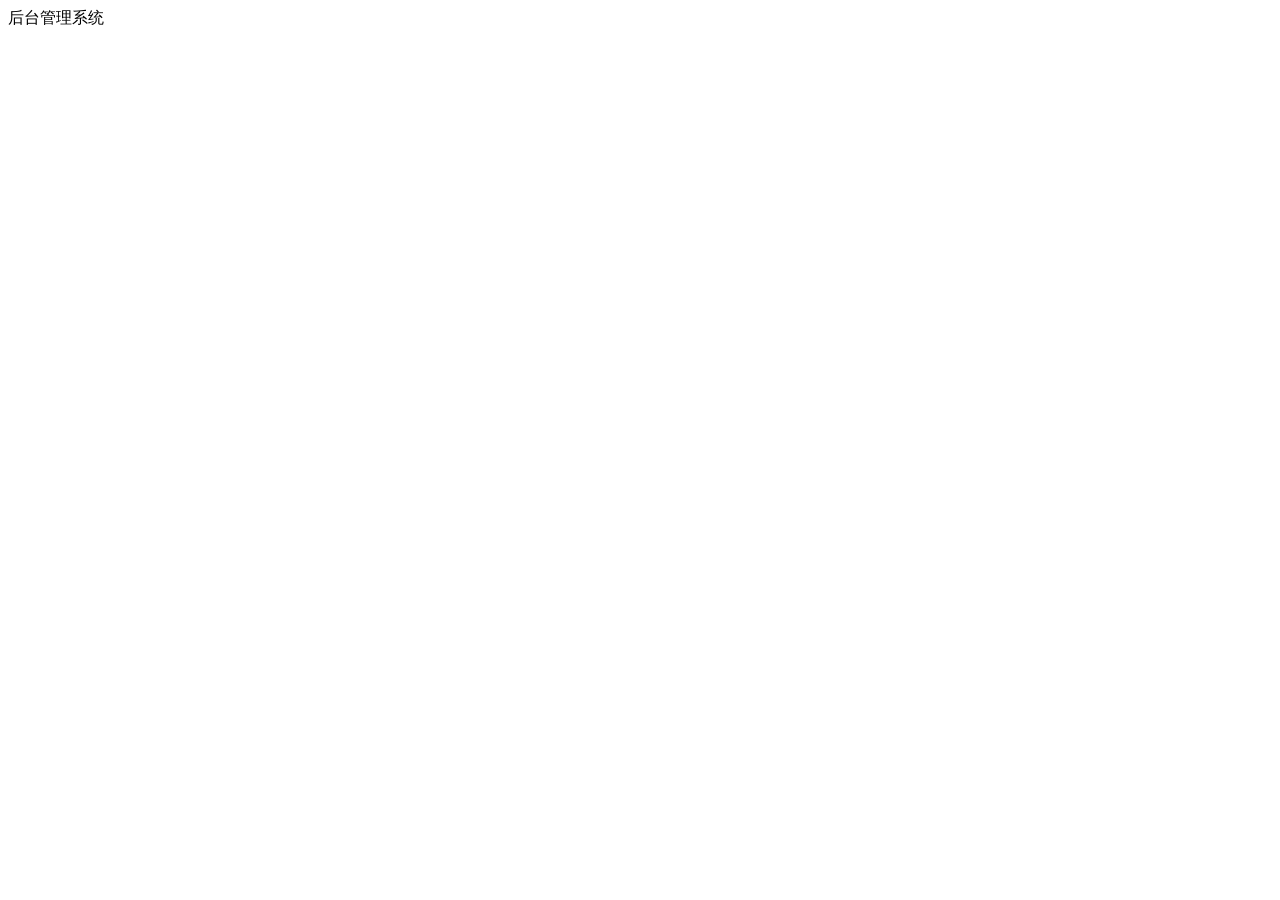
==== public/back/index.html @ 8fae5e10 "项目初始化" ====
<!DOCTYPE html>
<html lang="en">
<head>
  <meta charset="UTF-8">
  <meta name="viewport" content="width=device-width, initial-scale=1.0">
  <meta http-equiv="X-UA-Compatible" content="ie=edge">
  <title>Document</title>
</head>
<body>
  后台管理系统
  
</body>
</html>
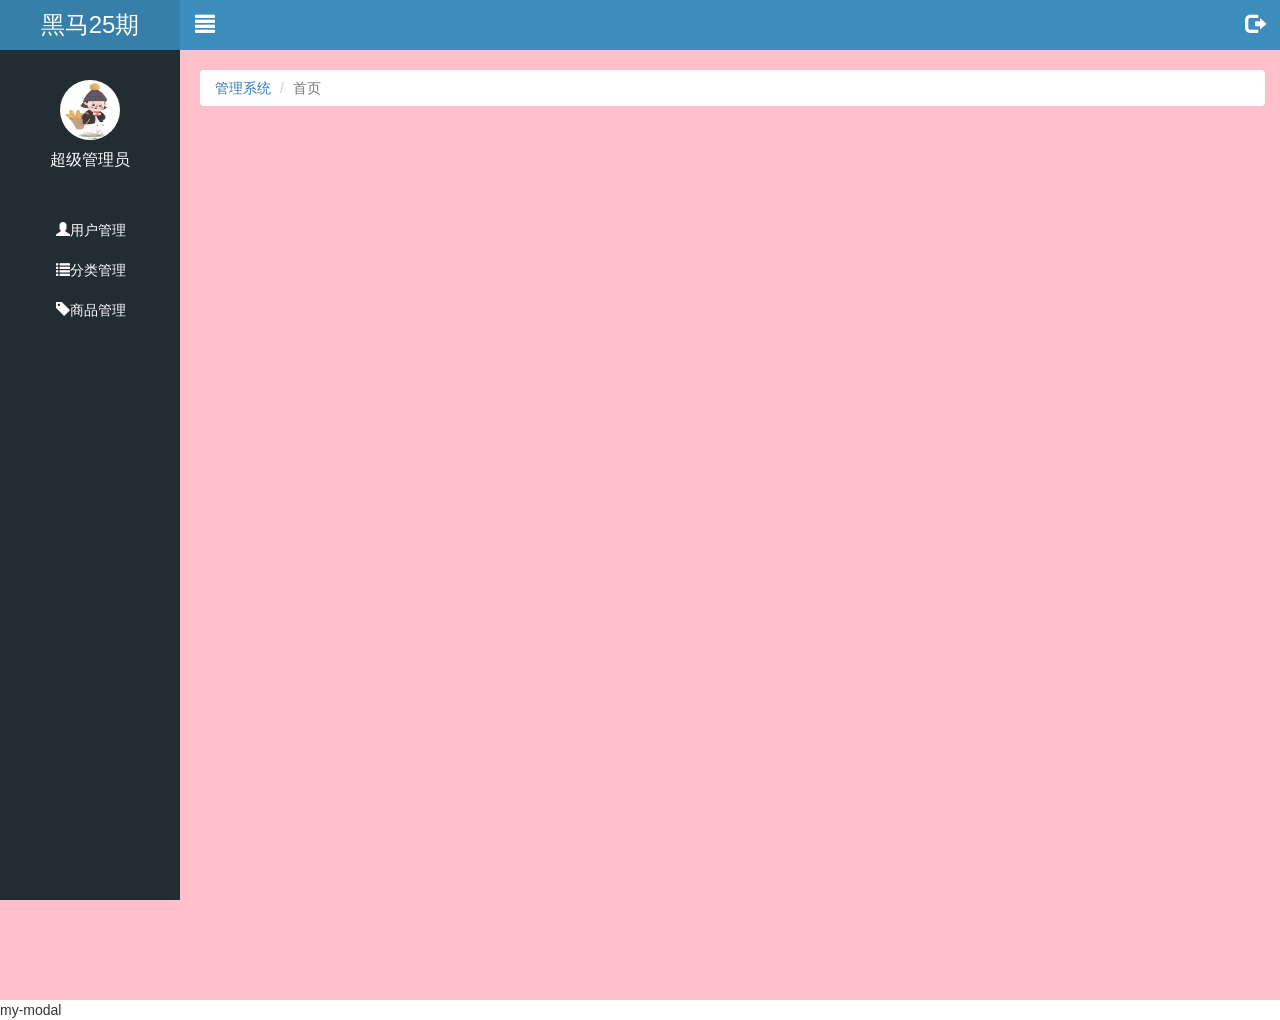
==== commit 26554be7: "首页公共部分完成" ====
--- a/public/back/index.html
+++ b/public/back/index.html
@@ -4,10 +4,81 @@
   <meta charset="UTF-8">
   <meta name="viewport" content="width=device-width, initial-scale=1.0">
   <meta http-equiv="X-UA-Compatible" content="ie=edge">
+  <link rel="stylesheet" href="./lib/bootstrap/css/bootstrap.min.css">
+  <link rel="stylesheet" href="./lib/bootstrap-validator/css/bootstrapValidator.css">
+  <link rel="stylesheet" href="./lib/nprogress/nprogress.css">
+  <link rel="stylesheet" href="./css/common.css">
   <title>Document</title>
 </head>
-<body>
-  后台管理系统
+<body >
+   <div class="container-fluid">
+    <div class="index-left bg-color ">
+      <div class="title">
+        黑马25期
+      </div>
+      <div class="user">
+        <img src="./images/01.jpg" alt="">
+        <p>超级管理员</p>
+      </div>
+      <div class="nav">
+        <ul>
+          <li><a href="user.html" ><i class="glyphicon glyphicon-user "></i><span>用户管理</span></a></li>
+          <li>
+            <a href="first.html" id='nav-cate'><i class=" glyphicon glyphicon-list" ></i><span>分类管理</span></a>
+            <div class='child' style="display:none">
+             <div> <a href="first.html" class="first">一级分类</a></div>
+             <div> <a href="second.html" class="second">二级分类</a></div>
+            </div>
+          </li>
+          <li><a href="product.html"><i class="glyphicon glyphicon-tag"></i><span>商品管理</span></a></li>
+        </ul>
+      </div>
+    </div>
+    <div class="index-right">
+      <div class="r-top">
+       <a href="" class='pull-left icon-menu' > <i class="glyphicon glyphicon-align-justify "></i></a>
+       <a href="" class="pull-right icon-logout"><i class="glyphicon glyphicon-log-out "></i></a>
+      </div>
+      <div class="r-main">
+   
+    
+          <ol class="breadcrumb">
+              <li><a href="#">管理系统</a></li>
+              <li class="active">首页</li>
+          </ol>
+              
+  
+
+      </div>
+    </div>
+  </div>my-modal
+  <!-- 模态框 -->
+  <div class="modal fade" id="myModal" tabindex="-1" role="dialog" aria-labelledby="myModalLabel"></div>
+  <div class="modal fade " id='my-modal' >
+      <div class="modal-dialog modal-sm">
+        <div class="modal-content">
+          <div class="modal-header">
+            <button type="button" class="close" data-dismiss="modal" ><span >&times;</span></button>
+            <h4 class="modal-title">温馨提示</h4>
+          </div>
+          <div class="modal-body red">
+            <p><i class="glyphicon glyphicon-info-sign"></i>您确定要退出后台管理系统吗？</p>
+          </div>
+          <div class="modal-footer">
+            <button type="button" class="btn btn-default" data-dismiss="modal">取消</button>
+            <button type="button" class="btn btn-primary " id='layoutBtn'>退出</button>
+          </div>
+        </div>
+      </div>
+    </div>
+  </div>
   
 </body>
-</html>+
+<script src="./lib/jquery/jquery.min.js"></script>
+<script src="./lib/bootstrap/js/bootstrap.min.js"></script>
+<script src="./lib/bootstrap-validator/js/bootstrapValidator.min.js"></script>
+<script src="./lib/nprogress/nprogress.js"></script>
+<script src="./js/common.js"></script>
+<script src="./js/login.js"></script>
+</html>
--- a/public/back/lib/bootstrap-validator/css/bootstrapValidator.css
+++ b/public/back/lib/bootstrap-validator/css/bootstrapValidator.css
@@ -0,0 +1,21 @@
+/**
+ * BootstrapValidator (http://bootstrapvalidator.com)
+ * The best jQuery plugin to validate form fields. Designed to use with Bootstrap 3
+ *
+ * @author      http://twitter.com/nghuuphuoc
+ * @copyright   (c) 2013 - 2014 Nguyen Huu Phuoc
+ * @license     MIT
+ */
+
+.bv-form .help-block {
+    margin-bottom: 0;
+}
+.bv-form .tooltip-inner {
+    text-align: left;
+}
+.nav-tabs li.bv-tab-success > a {
+    color: #3c763d;
+}
+.nav-tabs li.bv-tab-error > a {
+    color: #a94442;
+}
--- a/public/back/css/common.css
+++ b/public/back/css/common.css
@@ -0,0 +1,125 @@
+.bg-color {
+  background-color: #222D32;
+}
+.panel-title {
+  text-align: center;
+  height: 40px;
+  line-height: 20px;
+}
+* {
+  margin: 0;
+  padding: 0;
+}
+.mt-150 {
+  margin-top: 150px;
+}
+ul {
+  list-style: none;
+  margin: 0;
+  padding: 0;
+}
+a,
+a:hover,
+a:active,
+a:link,
+a:visited {
+  text-decoration: none;
+}
+/*页面公共部分样式*/
+.container-fluid {
+  background-color: pink;
+  height: 1000px;
+  padding-left: 180px;
+  transition: all 1s;
+}
+.container-fluid .index-left {
+  width: 180px;
+  height: 100%;
+  position: fixed;
+  left: 0;
+  top: 0;
+  z-index: 999;
+  transition: all 1s;
+}
+.container-fluid .index-left .title {
+  height: 50px;
+  line-height: 50px;
+  color: #fff;
+  text-align: center;
+  font-size: 24px;
+  background-color: #367FA9;
+}
+.container-fluid .index-left .user {
+  text-align: center;
+  padding-top: 30px;
+}
+.container-fluid .index-left .user img {
+  height: 60px;
+  width: 60px;
+  border-radius: 50%;
+}
+.container-fluid .index-left .user p {
+  font-size: 16px;
+  line-height: 40px;
+  color: #fff;
+}
+.container-fluid .index-left .nav {
+  margin-top: 30px;
+  width: 100%;
+}
+.container-fluid .index-left .nav ul li {
+  width: 100%;
+  border-left: 3px solid transparent;
+}
+.container-fluid .index-left .nav ul li a {
+  display: block;
+  padding-left: 50px;
+  color: #fff;
+  font-size: 14px;
+  line-height: 40px;
+  height: 40px;
+  border-left: 3px solid transparent;
+}
+.container-fluid .index-left .nav ul li a.current {
+  background-color: #1D1F21;
+  border-left: 3px solid #367FA9;
+}
+.container-fluid .index-left.hiddenmenu {
+  left: -180px;
+}
+.container-fluid .index-right {
+  padding-top: 50px;
+  width: 100%;
+}
+.container-fluid .index-right .r-top {
+  padding-left: 180px;
+  height: 50px;
+  background-color: #3C8DBC;
+  width: 100%;
+  position: fixed;
+  top: 0;
+  left: 0px;
+  transition: all 1s;
+}
+.container-fluid .index-right .r-top a {
+  height: 50px;
+  width: 50px;
+  font-size: 20px;
+  color: #fff;
+  text-align: center;
+  line-height: 50px;
+}
+.container-fluid .index-right .r-top.hiddenmenu {
+  padding-left: 0;
+}
+.container-fluid .index-right .r-main .breadcrumb {
+  margin-top: 20px;
+  margin-left: 20px;
+  background-color: #fff;
+}
+.container-fluid.hiddenmenu {
+  padding-left: 0;
+}
+.red {
+  color: #880015;
+}
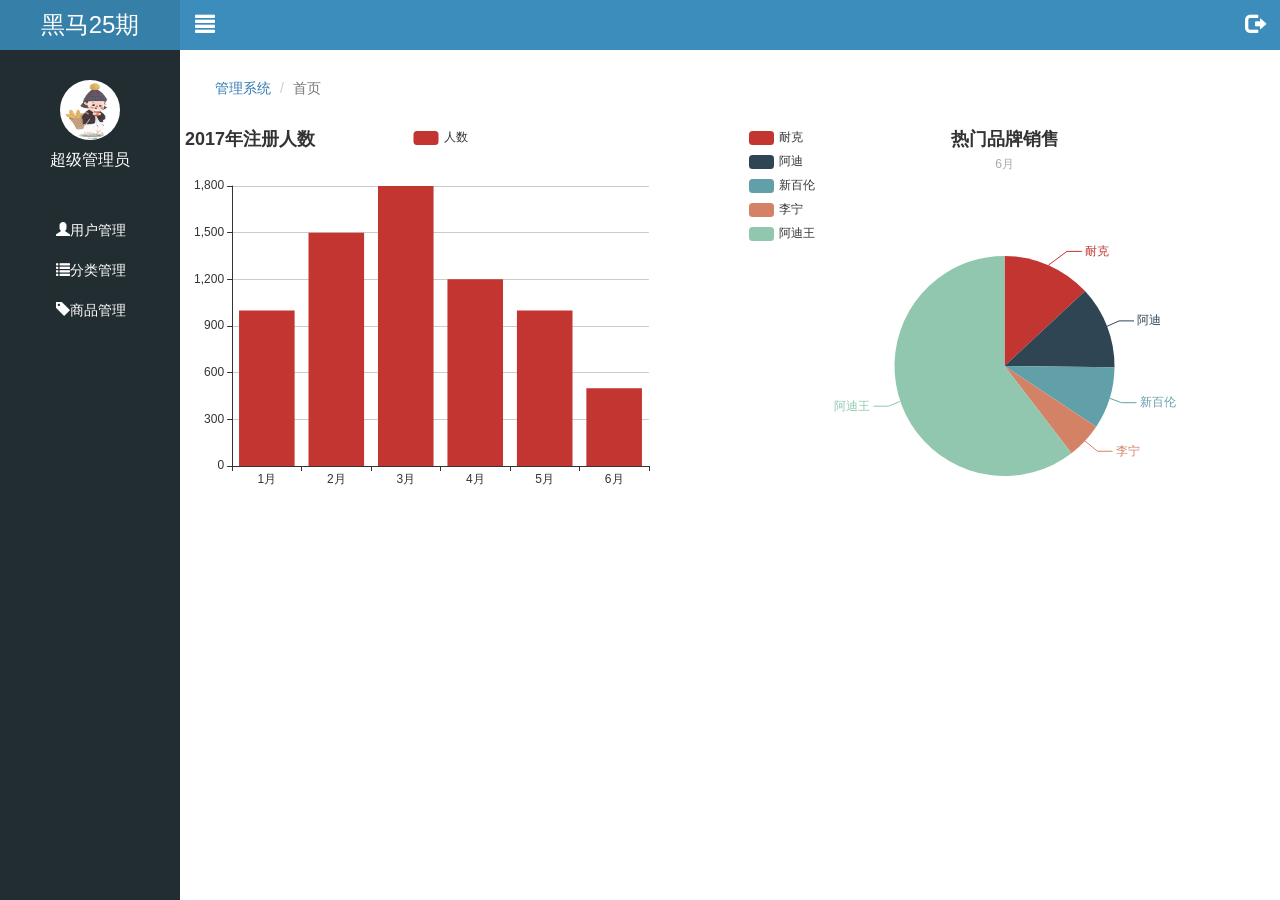
==== commit 252a83e2: "用户页面功能完成" ====
--- a/public/back/index.html
+++ b/public/back/index.html
@@ -12,6 +12,7 @@
 </head>
 <body >
    <div class="container-fluid">
+     <!-- //侧边栏 -->
     <div class="index-left bg-color ">
       <div class="title">
         黑马25期
@@ -34,26 +35,30 @@
         </ul>
       </div>
     </div>
+    <!-- //右侧 -->
     <div class="index-right">
+      <!-- //右侧顶部 -->
       <div class="r-top">
        <a href="" class='pull-left icon-menu' > <i class="glyphicon glyphicon-align-justify "></i></a>
        <a href="" class="pull-right icon-logout"><i class="glyphicon glyphicon-log-out "></i></a>
       </div>
+      <!-- 右侧主体区域 -->
       <div class="r-main">
-   
-    
+        <!-- 面包屑导航 -->
           <ol class="breadcrumb">
               <li><a href="#">管理系统</a></li>
               <li class="active">首页</li>
           </ol>
-              
-  
-
+          <div id="main" class='pull-left'></div>
+          <div id="main1"class='pull-right'></div
+            
       </div>
     </div>
-  </div>my-modal
+  </div>
   <!-- 模态框 -->
+  <!-- //模块框蒙层 -->
   <div class="modal fade" id="myModal" tabindex="-1" role="dialog" aria-labelledby="myModalLabel"></div>
+  <!-- 模态框主体 -->
   <div class="modal fade " id='my-modal' >
       <div class="modal-dialog modal-sm">
         <div class="modal-content">
@@ -62,7 +67,7 @@
             <h4 class="modal-title">温馨提示</h4>
           </div>
           <div class="modal-body red">
-            <p><i class="glyphicon glyphicon-info-sign"></i>您确定要退出后台管理系统吗？</p>
+            <p><i class="glyphicon glyphicon-info-sign"></i>您确定要执行此操作吗？</p>
           </div>
           <div class="modal-footer">
             <button type="button" class="btn btn-default" data-dismiss="modal">取消</button>
@@ -70,8 +75,9 @@
           </div>
         </div>
       </div>
-    </div>
   </div>
+
+  
   
 </body>
 
@@ -79,6 +85,7 @@
 <script src="./lib/bootstrap/js/bootstrap.min.js"></script>
 <script src="./lib/bootstrap-validator/js/bootstrapValidator.min.js"></script>
 <script src="./lib/nprogress/nprogress.js"></script>
+<script src="./lib/echarts/echarts.min.js"></script>
 <script src="./js/common.js"></script>
-<script src="./js/login.js"></script>
+<script src="./js/index.js"></script>
 </html>
--- a/public/back/css/common.css
+++ b/public/back/css/common.css
@@ -27,8 +27,6 @@
 }
 /*页面公共部分样式*/
 .container-fluid {
-  background-color: pink;
-  height: 1000px;
   padding-left: 180px;
   transition: all 1s;
 }
@@ -117,9 +115,21 @@
   margin-left: 20px;
   background-color: #fff;
 }
+.container-fluid .index-right .r-main .table.table-bordered.table-hover th {
+  text-align: center;
+}
+.container-fluid .index-right .r-main .table.table-bordered.table-hover tbody tr th,
+.container-fluid .index-right .r-main .table.table-bordered.table-hover tbody tr td {
+  vertical-align: middle;
+}
 .container-fluid.hiddenmenu {
   padding-left: 0;
 }
 .red {
   color: #880015;
 }
+#main,
+#main1 {
+  width: 48%;
+  height: 400px;
+}
